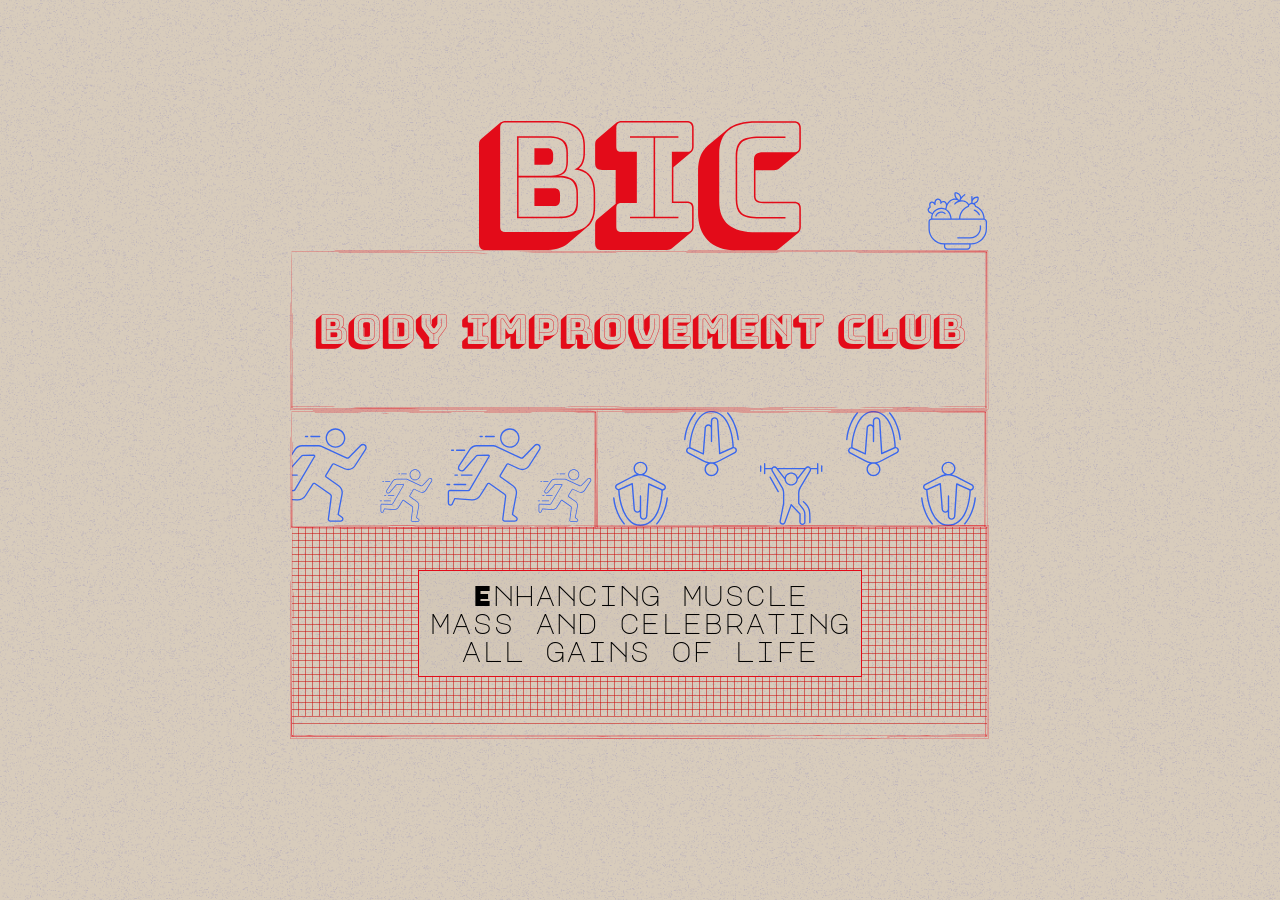
==== index.html @ f55bcda5 "Replace em dash with >>> in meta description Co-Authored-By: Claude Opus 5 (1M context) <noreply@ant" ====
<!DOCTYPE html>
<html lang="en">
<head>
<meta charset="utf-8">
<meta name="viewport" content="width=device-width, initial-scale=1">
<title>Body Improvement Club</title>
<meta name="description" content="Body Improvement Club >>> enhancing muscle mass and celebrating all gains of life.">

<link rel="preconnect" href="https://fonts.googleapis.com">
<link rel="preconnect" href="https://fonts.gstatic.com" crossorigin>
<link rel="stylesheet"
      href="https://fonts.googleapis.com/css2?family=Bungee+Shade&family=Major+Mono+Display&display=swap">

<link rel="stylesheet" href="style.css">
</head>
<body>

<img class="grain" src="assets/film-grain.webp" alt="" aria-hidden="true" decoding="async">

<main class="stage">

  <img class="logo" src="assets/logo.svg" alt="Body Improvement Club" width="366" height="148">

  <!-- Desktop-only: the phone composition has no diet-bowl icon. -->
  <img class="i i--diet d-only" src="assets/diet-bowl.svg" alt="" aria-hidden="true">

  <div class="box box--title">
    <h1>body improvement club</h1>
  </div>

  <!-- Icon strips are a collage; per-icon offsets live in style.css so they can
       differ between the desktop and phone compositions. r5/r6 are the two
       extra runners the phone layout adds. -->
  <div class="box box--runners" aria-hidden="true">
    <img class="i run-l r1" src="assets/runner-large.svg" alt="">
    <img class="i run-s r2" src="assets/runner-small.svg" alt="">
    <img class="i run-l r3" src="assets/runner-large.svg" alt="">
    <img class="i run-s r4" src="assets/runner-small.svg" alt="">
    <img class="i run-l r5 m-only" src="assets/runner-large.svg" alt="">
    <img class="i run-s r6 m-only" src="assets/runner-small.svg" alt="">
  </div>

  <div class="panel">
    <div class="tagline">
      <p>Enhancing muscle mass and celebrating all gains of life</p>
    </div>
  </div>

  <div class="box box--exercises" aria-hidden="true">
    <img class="i rope j1"      src="assets/jump-rope.svg"    alt="">
    <img class="i rope j2 flip" src="assets/jump-rope.svg"    alt="">
    <img class="i lifter"       src="assets/weightlifter.svg" alt="">
    <img class="i rope j3 flip" src="assets/jump-rope.svg"    alt="">
    <img class="i rope j4"      src="assets/jump-rope.svg"    alt="">
  </div>

</main>

</body>
</html>
---- style.css ----
/* ==========================================================================
   Body Improvement Club — landing page
   Figma: D5ycEapMBObSrYNVvvsyNV — desktop node 5:653 (1440x1024),
                                   phone   node 6:1847 (390x1024)

   Geometry is transcribed from the file's absolute child transforms, read via
   the Plugin API — NOT from Figma's generated Tailwind, which offsets every
   child of a stroked frame by half the stroke width.

   Box strokes are BRUSH strokes (Figma's hand-drawn stroke style) — solid
   #e30b19 at 100%, weight 4 on the title box, 1.85 on the icon strips, 1 on
   the panel, all strokeAlign CENTER — but painted as a bundle of wobbling ink
   lines rather than one clean rule. Neither Dev Mode nor the Plugin API
   exposes the brush; both report a plain solid stroke, which is why the
   earlier transcription drew flat rules and why sampling a render reads a
   washed-out ~25% alpha (that is the gaps between bristles, not the colour).

   No CSS border can draw this, so each stroked frame was exported from Figma
   as a flattened outline path (assets/borders/*.svg) and is composited by
   .stage::before. See that rule for how the layers are placed.

   SCALING: both compositions are fixed-size posters, so rather than reflow
   them, 1rem is defined as one design pixel and shrinks with the viewport.
   The whole canvas scales as a unit and never overflows horizontally. Hairline
   rules keep a real 1px floor so they stay crisp at reduced scale.
   ========================================================================== */

:root {
  --ground:    #d8ccbc;  /* page background  */
  --red:       #e30b19;  /* strokes, title   */
  --box-fill:  #d3c7b7;  /* tagline box fill */
  --ink:       #000000;  /* tagline type     */

  /* Figma's 0.5px grid strokes resolve to a 1px line at 50% alpha (measured
     off the export, which renders these correctly). */
  --grid-line: rgba(201, 0, 0, 0.5);

  /* The desktop tagline box is the one stroke still drawn by CSS — it was not
     among the brush exports. Dial the alpha if it reads heavier than the
     brushed lines around it. */
  --stroke-alpha: 100%;
  --stroke: color-mix(in srgb, var(--red) var(--stroke-alpha), transparent);

  --font-display: "Bungee Shade", cursive;
  --font-mono:    "Major Mono Display", monospace;
}

*, *::before, *::after { box-sizing: border-box; }

/* ---------- fluid canvas unit: 1rem === 1 design px --------------------- */
/* Phone canvas is 390x1024 design px. The scale is bounded by BOTH axes so the
   whole poster always fits on screen: no scrolling, and therefore no scrollbar
   for 100vw to over-report (which otherwise causes a few px of horizontal
   overflow whenever the scaled canvas grows taller than the viewport).
   Capped at 1.25 so it does not balloon on the widest phones.
   The dvh line is a progressive upgrade for mobile browser chrome.

   Height divisor is 858, not the canvas 1024: the phone composition's content
   ends at y=792, so the last 232px of the Figma frame is empty background.
   858 = 792 + a 66px bottom margin mirroring the 66px above the logo, which
   keeps the poster near 1:1 on a typical phone instead of shrinking it to fit
   space nothing occupies. */
html {
  font-size: min(1.25px, calc(100vw / 390), calc(100vh / 858));
  font-size: min(1.25px, calc(100vw / 390), calc(100dvh / 858));
  background: var(--ground);
}

body {
  margin: 0;
  min-height: 100vh;
  display: flex;
  align-items: center;
  justify-content: center;
  background: var(--ground);
  overflow-x: hidden;
}

/* ---------- film grain -------------------------------------------------- */
/* Film_Grain is children[0] in Figma — the BOTTOM layer. It shows through
   unfilled frames but is covered by the tagline box opaque fill. Verified:
   the tagline interior in Figma's export is flat #d3c7b7, std 0.0. Covers the
   viewport, not just the stage, so the texture reads on any screen size. */
.grain {
  position: fixed;
  inset: 0;
  width: 100%;
  height: 100%;
  object-fit: cover;
  opacity: 0.20;
  pointer-events: none;
  z-index: 0;
}

/* ---------- stage ------------------------------------------------------- */
.stage {
  position: relative;
  flex: none;
  width: 390rem;
  height: 858rem;      /* content 66..792 plus a matching 66px bottom margin */
  z-index: 1;
}

.stage > * { position: absolute; }

.i { position: absolute; left: var(--x); top: var(--y); display: block; }
.flip { transform: scaleY(-1); }

.d-only { display: none; }   /* desktop-only, enabled at the breakpoint */

/* ---------- brush borders ----------------------------------------------- */
/* The exported outlines ride on one overlay pseudo-element rather than on the
   boxes themselves, for two reasons: a CENTER-aligned brush overflows the
   frame rect by ~2px on every side and would be cut by the boxes' own
   overflow:hidden, and in Figma a frame's stroke paints ABOVE its children,
   which the z-index reproduces (the desktop runner clipped at the left edge of
   the runners box has the line drawn over it, not under).

   Each layer sits at (frame origin − overflow) at the SVG's natural size, so
   the line straddles the frame edge exactly as CENTER alignment does. Overflow
   is half the difference between the export's bounds and the frame rect:
   e.g. the phone title box is 366x171 and its export 370x175, so 2rem. */
.stage::before {
  content: "";
  position: absolute;
  inset: 0;
  z-index: 2;                 /* above the icons, as frame strokes are in Figma */
  pointer-events: none;
  background-repeat: no-repeat;
  background-image:
    url("assets/borders/border-title-m.svg"),
    url("assets/borders/border-runners-m.svg"),
    url("assets/borders/border-exercises-m.svg"),
    url("assets/borders/border-panel-m.svg");
  background-position:
    10rem 212rem,             /* title      12,214  − 2 */
    11rem 384rem,             /* runners    12,385  − 1 */
    11rem 707rem,             /* exercises  12,708  − 1 */
    10rem 467rem;             /* panel      12,469  − 2 */
  background-size:
    370rem 175rem,
    368rem  86rem,
    368rem  86rem,
    370rem 243rem;
}

/* ---------- stroked boxes ----------------------------------------------- */

.box--title h1 {
  margin: 0;
  font-family: var(--font-display);
  font-weight: 400;
  line-height: normal;
  color: var(--red);
  text-align: center;
}

.box--title {
  display: flex;
  align-items: center;
  justify-content: center;
  overflow: hidden;              /* clipsContent: true */
}

.box--runners   { overflow: hidden; }   /* clipsContent: true — runner clipped */
.box--exercises { overflow: visible; }  /* clipsContent: false */

/* ---------- graph-paper panel ------------------------------------------- */
/* Two gradient layers replace the 127 individual rule rectangles in the file.
   Rules cover only the top 215 design px of the 239px panel, leaving the blank
   strip above the bottom stroke that the design calls for. */
.panel {
  overflow: hidden;   /* clips the grid gradients; the stroke is a brush layer */
}

.panel::before,
.panel::after { content: ""; position: absolute; pointer-events: none; }

.panel::before {                      /* verticals */
  height: 215rem;
  background-image: repeating-linear-gradient(
    to right, var(--grid-line) 0 1px, transparent 1px 8rem);
}

.panel::after {                       /* horizontals */
  left: 0;
  width: 100%;
  background-image: repeating-linear-gradient(
    to bottom, var(--grid-line) 0 1px, transparent 1px 8rem);
}

/* ---------- tagline ----------------------------------------------------- */
/* The fill is opaque so the graph-paper rules stop at the box edge — which also
   hides the .grain layer underneath. The texture is re-composited here from the
   same image, under a flat scrim of the box fill at 80% (reproducing .grain's
   0.20 opacity).

   Sizing mirrors the .grain <img>'s object-fit: cover against the viewport, but
   written in viewport units rather than the `cover` keyword: the image is
   1440x1024, so a width of max(100vw, 140.625vh) with auto height is that exact
   cover scale. Stated this way the grain matches the surrounding page even
   where background-attachment: fixed degrades to scroll (iOS Safari) and the
   positioning area becomes the box — only the crop shifts, never the scale,
   and a shifted crop of noise is indistinguishable. */
.tagline {
  position: absolute;
  background-color: var(--box-fill);
  background-image:
    linear-gradient(color-mix(in srgb, var(--box-fill) 80%, transparent) 0 100%),
    url("assets/film-grain.webp");
  background-size: max(100vw, 140.625vh) auto;
  background-position: center;
  background-attachment: fixed;
  display: flex;
  align-items: center;
  justify-content: center;
  /* ::after (the horizontal rules) is effectively the panel's last child, so it
     would paint over this opaque box without an explicit stacking bump. */
  z-index: 1;
}

.tagline p {
  margin: 0;
  font-family: var(--font-mono);
  font-weight: 400;
  line-height: normal;
  color: var(--ink);
  text-align: center;
}

/* ==========================================================================
   PHONE composition — Figma node 6:1847, 390x1024
   ========================================================================== */

.logo { left: 12rem; top: 66rem; width: 366rem; height: 148rem; display: block; }

.box--title {
  left: 12rem; top: 214rem; width: 366rem; height: 171rem;
}
.box--title h1 { font-size: 38rem; width: 342rem; }

.box--runners {
  left: 12rem; top: 385rem; width: 366rem; height: 84rem;
}
.run-l { width: 70.36rem; height: 68.09rem; }
.run-s { width: 39.3rem;  height: 38.03rem; }
.r1 { --x: 10rem;     --y: 15.77rem; }
.r2 { --x: 88.6rem;   --y: 45.83rem; }
.r3 { --x: 136.14rem; --y: 15.77rem; }
.r4 { --x: 202.7rem;  --y: 45.83rem; }
.r5 { --x: 250rem;    --y: 15.77rem; }
.r6 { --x: 316.56rem; --y: 45.83rem; }

.panel         { left: 12rem; top: 469rem; width: 366rem; height: 239rem; }
.panel::before { left: 7rem; top: 0; width: 100%; }
.panel::after  { top: 8rem; height: 216.5rem; }

/* No stroke on the phone tagline box — the desktop one has a 1px INSIDE stroke,
   this variant has none. */
.tagline   { left: 19rem; top: 31rem; width: 328rem; height: 164rem;
             padding: 12rem 9.5rem; }
.tagline p { font-size: 27rem; width: 309rem; }

.box--exercises {
  left: 12rem; top: 708rem; width: 366rem; height: 84rem;
}
.rope   { width: 36.73rem; height: 44.16rem; }
.lifter { width: 57.15rem; height: 56.58rem; --x: 154.85rem; --y: 26rem; }
.j1 { --x: 18rem;  --y: 37rem; }
.j2 { --x: 82rem;  --y: 4rem;  }
.j3 { --x: 248rem; --y: 4rem;  }
.j4 { --x: 312rem; --y: 37rem; }

/* ==========================================================================
   DESKTOP composition — Figma node 5:653, 1440x1024
   Fractional Figma nudge values (178.339, 468.509, 599.679 ...) are snapped to
   whole design px; they are artifacts of dragging, not intent, and the
   sub-pixel versions smear every 1px rule across two rows.
   ========================================================================== */

@media (min-width: 768px) {

  /* Desktop canvas is 1440x1024, never upscaled past 1:1. */
  html { font-size: min(1px, calc(100vw / 1440), calc(100vh / 1024)); }
  html { font-size: min(1px, calc(100vw / 1440), calc(100dvh / 1024)); }

  .stage { width: 1440rem; height: 1024rem; }

  .stage::before {
    background-image:
      url("assets/borders/border-title-d.svg"),
      url("assets/borders/border-runners-d.svg"),
      url("assets/borders/border-exercises-d.svg"),
      url("assets/borders/border-panel-d.svg");
    background-position:
      322rem 284rem,          /* title      324,286 − 2   */
      322rem 466rem,          /* runners    324,468 − 2   */
      669rem 466rem,          /* exercises  671,468 − 2   */
      322rem 597.5rem;        /* panel      324,600 − 2.5 */
    background-size:
      795rem 182rem,
      351rem 135rem,
      447rem 135rem,
      795rem 244rem;
  }

  .d-only { display: block; }
  .m-only { display: none; }

  .logo { left: 537rem; top: 138rem; width: 366rem; height: 148rem; }

  .i--diet { --x: 1046rem; --y: 218rem; width: 69rem; height: 66.95rem; }

  .box--title {
    left: 324rem; top: 286rem; width: 791rem; height: 178rem;
  }
  .box--title h1 { font-size: 46rem; width: auto; white-space: nowrap; }

  .box--runners {
    left: 324rem; top: 468rem; width: 347rem; height: 131rem;
  }
  .run-l { width: 111rem; height: 107.419rem; }
  .run-s { width: 62rem;  height: 60rem; }
  .r1 { --x: -25rem; --y: 19rem; }
  .r2 { --x: 99rem;  --y: 66rem; }
  .r3 { --x: 174rem; --y: 19rem; }
  .r4 { --x: 279rem; --y: 66rem; }

  .panel         { left: 324rem; top: 600rem; width: 791rem; height: 239rem; }
  .panel::before { left: 7rem; top: 0; width: 785rem; }
  .panel::after  { top: 7rem; height: 217rem; }

  .tagline   { left: 143rem; top: 48rem; width: 506rem; height: 122rem;
               padding: 12rem 8rem;
               border: 1px solid var(--stroke); }  /* strokeAlign INSIDE here */
  .tagline p { font-size: 32rem; width: 488rem; }

  .box--exercises {
    left: 671rem; top: 468rem; width: 443rem; height: 131rem;
  }
  .rope   { width: 62.376rem; height: 75rem; }
  .lifter { width: 71rem; height: 70.298rem; --x: 186rem; --y: 59rem; }
  .j1 { --x: 18rem;  --y: 56rem; }
  .j2 { --x: 99rem;  --y: 0;     }
  .j3 { --x: 283rem; --y: 0;     }
  .j4 { --x: 369rem; --y: 56rem; }
}
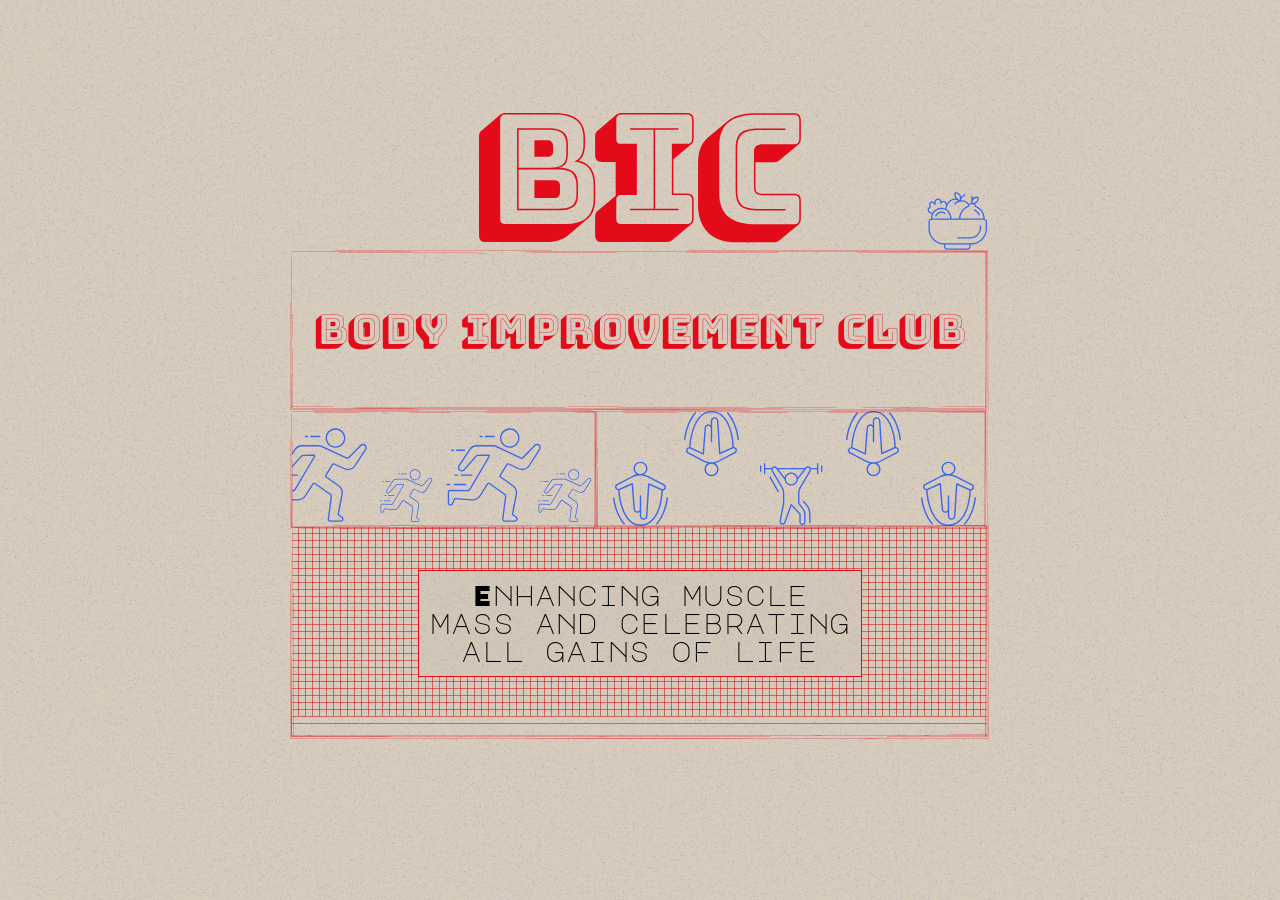
==== commit feb5ca2b: "Add a link preview card for the Pages site Open Graph and Twitter tags so the site gets a thumbnail " ====
--- a/index.html
+++ b/index.html
@@ -5,6 +5,30 @@
 <meta name="viewport" content="width=device-width, initial-scale=1">
 <title>Body Improvement Club</title>
 <meta name="description" content="Body Improvement Club >>> enhancing muscle mass and celebrating all gains of life.">
+
+<!-- Link preview. og:image MUST be absolute — scrapers do not resolve relative
+     URLs, and GitHub Pages serves this project site from a /bodyimprovementclub
+     subpath, so a root-relative path would 404. Update both the URLs here and
+     the Pages settings together if the site ever moves to a custom domain.
+     assets/og-image.png is rendered from og.html; see that file to regenerate.
+     Facebook, LinkedIn and X cache a scrape aggressively — after changing the
+     card, re-scrape the URL in each platform's debugger to see the new one. -->
+<link rel="canonical" href="https://fiski.github.io/bodyimprovementclub/">
+<meta property="og:type" content="website">
+<meta property="og:site_name" content="Body Improvement Club">
+<meta property="og:url" content="https://fiski.github.io/bodyimprovementclub/">
+<meta property="og:title" content="Body Improvement Club">
+<meta property="og:description" content="Body Improvement Club >>> enhancing muscle mass and celebrating all gains of life.">
+<meta property="og:image" content="https://fiski.github.io/bodyimprovementclub/assets/og-image.png">
+<meta property="og:image:type" content="image/png">
+<meta property="og:image:width" content="1200">
+<meta property="og:image:height" content="630">
+<meta property="og:image:alt" content="The BIC monogram above a brush-stroked box reading &quot;body improvement club&quot;, over a row of running, skipping, diet and weightlifting icons.">
+<meta name="twitter:card" content="summary_large_image">
+
+<link rel="icon" href="assets/favicon.svg" type="image/svg+xml">
+<link rel="icon" href="assets/fav-icon.png" sizes="32x32" type="image/png">
+<link rel="apple-touch-icon" href="assets/apple-touch-icon.png">
 
 <link rel="preconnect" href="https://fonts.googleapis.com">
 <link rel="preconnect" href="https://fonts.gstatic.com" crossorigin>
--- a/style.css
+++ b/style.css
@@ -52,28 +52,47 @@
    whole poster always fits on screen: no scrolling, and therefore no scrollbar
    for 100vw to over-report (which otherwise causes a few px of horizontal
    overflow whenever the scaled canvas grows taller than the viewport).
-   Capped at 1.25 so it does not balloon on the widest phones.
-   The dvh line is a progressive upgrade for mobile browser chrome.
-
-   Height divisor is 858, not the canvas 1024: the phone composition's content
-   ends at y=792, so the last 232px of the Figma frame is empty background.
-   858 = 792 + a 66px bottom margin mirroring the 66px above the logo, which
-   keeps the poster near 1:1 on a typical phone instead of shrinking it to fit
-   space nothing occupies. */
+   Capped at 1.6 so it does not balloon on the widest phones.
+   The svh line is a progressive upgrade for mobile browser chrome.
+
+   NEITHER divisor is the raw canvas — both are the INKED extent plus a margin,
+   so the poster is sized to what is actually drawn rather than to the empty
+   background around it. The phone composition inks x 10..380 (the brush
+   borders start 2px outside the 12px gutter) and y 64..793:
+
+     width  380 = 370 + 10  → a 5px side margin; the 390-wide stage bleeds
+                              10px of empty gutter off-screen, which body's
+                              overflow: hidden absorbs.
+     height 765 = 729 + 36  → an 18px margin top and bottom.
+
+   Where a divisor is the binding one the drawing fills that axis exactly, so
+   these are zoom controls, not placement ones — vertical placement is .stage's
+   lift.
+
+   svh, not vh/dvh: svh is the SMALL viewport — the height that remains with the
+   browser chrome expanded. Sizing to it means the poster fits whether or not
+   the chrome is showing, so the page never scrolls and never reflows when the
+   chrome collapses. (vh is the LARGE viewport, which is what made the body
+   taller than the visible area and left a strip of empty ground to scroll.) */
 html {
-  font-size: min(1.25px, calc(100vw / 390), calc(100vh / 858));
-  font-size: min(1.25px, calc(100vw / 390), calc(100dvh / 858));
+  font-size: min(1.6px, calc(100vw / 380), calc(100vh / 765));
+  font-size: min(1.6px, calc(100vw / 380), calc(100svh / 765));
   background: var(--ground);
 }
 
 body {
   margin: 0;
   min-height: 100vh;
+  min-height: 100svh;
   display: flex;
   align-items: center;
   justify-content: center;
   background: var(--ground);
-  overflow-x: hidden;
+  /* Both axes: the poster is sized to fit by construction, so nothing here is
+     ever meant to scroll. Horizontally this clips the phone canvas's bled
+     gutters; vertically it clips the 28px of empty layout overflow the phone
+     composition leaves below .stage's shortened box (see .stage). */
+  overflow: hidden;
 }
 
 /* ---------- film grain -------------------------------------------------- */
@@ -93,11 +112,26 @@
 }
 
 /* ---------- stage ------------------------------------------------------- */
+/* The box is the height that gets FITTED (see html), not the height of the
+   Figma frame: 765 = the inked extent 64..793 plus 18px of margin at each end.
+   The lift then slides the composition into that box — up 46, so the logo's
+   y=64 lands 18 below the top and the last brush stroke lands 18 above the
+   bottom. Fitting the drawing instead of the frame is what lets the poster
+   scale up: on a typical phone it is now within a few percent of 1:1 rather
+   than shrunk to make room for 100px of empty background.
+
+   It is a transform, not an edit to the children's y offsets, so the Figma
+   coordinates below stay a faithful transcription — the composition is moved
+   as a unit, exactly as the poster is scaled as a unit. The cost is that the
+   children (which still run to y=793) now overflow this 765 box by 28 before
+   the transform lifts them back inside; transforms do not affect layout, so
+   that residue would scroll if body did not clip it. */
 .stage {
   position: relative;
   flex: none;
   width: 390rem;
-  height: 858rem;      /* content 66..792 plus a matching 66px bottom margin */
+  height: 765rem;      /* fitted height — see html */
+  transform: translateY(-46rem);
   z-index: 1;
 }
 
@@ -123,7 +157,11 @@
 .stage::before {
   content: "";
   position: absolute;
-  inset: 0;
+  /* Backgrounds do not paint outside their box, and the phone's lowest brush
+     layer ends at y=793 — past the shortened .stage — so this overlay is given
+     the full canvas height rather than inset: 0. Layer positions are measured
+     from the same origin either way. */
+  top: 0; left: 0; right: 0; height: 1024rem;
   z-index: 2;                 /* above the icons, as frame strokes are in Figma */
   pointer-events: none;
   background-repeat: no-repeat;
@@ -232,7 +270,7 @@
    PHONE composition — Figma node 6:1847, 390x1024
    ========================================================================== */
 
-.logo { left: 12rem; top: 66rem; width: 366rem; height: 148rem; display: block; }
+.logo { left: 12rem; top: 64rem; width: 366rem; height: 148rem; display: block; }
 
 .box--title {
   left: 12rem; top: 214rem; width: 366rem; height: 171rem;
@@ -282,9 +320,11 @@
 
   /* Desktop canvas is 1440x1024, never upscaled past 1:1. */
   html { font-size: min(1px, calc(100vw / 1440), calc(100vh / 1024)); }
-  html { font-size: min(1px, calc(100vw / 1440), calc(100dvh / 1024)); }
-
-  .stage { width: 1440rem; height: 1024rem; }
+  html { font-size: min(1px, calc(100vw / 1440), calc(100svh / 1024)); }
+
+  /* No lift here: the desktop content (138..839 of 1024) already sits high in
+     its own canvas. */
+  .stage { width: 1440rem; height: 1024rem; transform: none; }
 
   .stage::before {
     background-image:
@@ -307,7 +347,7 @@
   .d-only { display: block; }
   .m-only { display: none; }
 
-  .logo { left: 537rem; top: 138rem; width: 366rem; height: 148rem; }
+  .logo { left: 537rem; top: 129rem; width: 366rem; height: 148rem; }
 
   .i--diet { --x: 1046rem; --y: 218rem; width: 69rem; height: 66.95rem; }
 
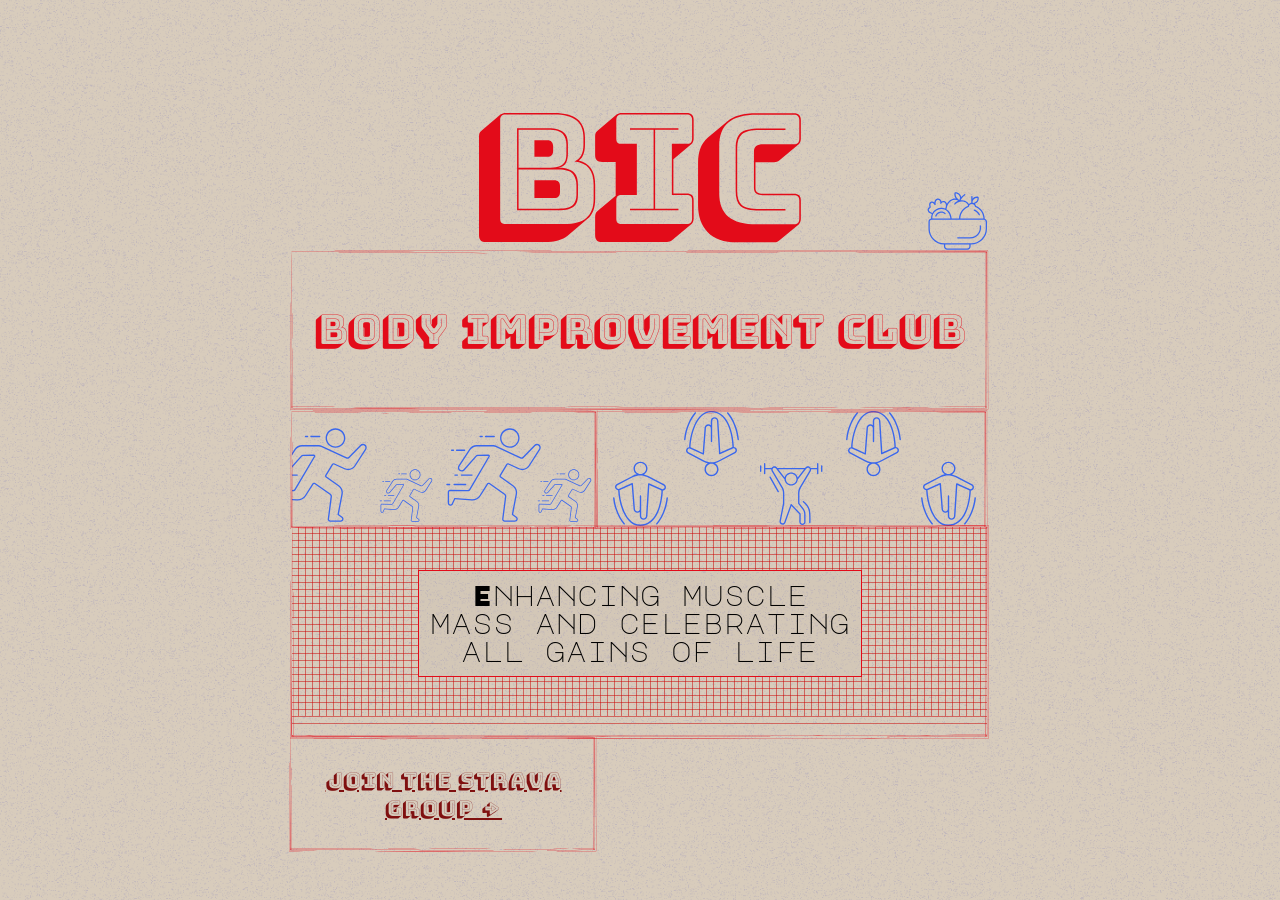
==== commit 813b347c: "Add the Strava link button to both compositions Transcribed from the Figma component "Link button" (" ====
--- a/index.html
+++ b/index.html
@@ -23,7 +23,7 @@
 <meta property="og:image:type" content="image/png">
 <meta property="og:image:width" content="1200">
 <meta property="og:image:height" content="630">
-<meta property="og:image:alt" content="The BIC monogram above a brush-stroked box reading &quot;body improvement club&quot;, over a row of running, skipping, diet and weightlifting icons.">
+<meta property="og:image:alt" content="The BIC monogram: three red letters stepping diagonally down to the right on a grainy sand ground.">
 <meta name="twitter:card" content="summary_large_image">
 
 <link rel="icon" href="assets/favicon.svg" type="image/svg+xml">
@@ -78,6 +78,14 @@
     <img class="i rope j4"      src="assets/jump-rope.svg"    alt="">
   </div>
 
+  <!-- The whole box is the link, not just the label: the Figma Hover variant
+       fills the entire button. Its brush border is drawn by .stage::before. -->
+  <a class="box box--link"
+     href="https://strava.app.link/sbkteMcGZ5b"
+     target="_blank" rel="noopener">
+    <span>Join the strava group →</span>
+  </a>
+
 </main>
 
 </body>
--- a/style.css
+++ b/style.css
@@ -1,6 +1,6 @@
 /* ==========================================================================
    Body Improvement Club — landing page
-   Figma: D5ycEapMBObSrYNVvvsyNV — desktop node 5:653 (1440x1024),
+   Figma: BgBx1W0MizlqEKMRBrGjdk — desktop node 33:945 (1440x1024 composition),
                                    phone   node 6:1847 (390x1024)
 
    Geometry is transcribed from the file's absolute child transforms, read via
@@ -8,12 +8,13 @@
    child of a stroked frame by half the stroke width.
 
    Box strokes are BRUSH strokes (Figma's hand-drawn stroke style) — solid
-   #e30b19 at 100%, weight 4 on the title box, 1.85 on the icon strips, 1 on
-   the panel, all strokeAlign CENTER — but painted as a bundle of wobbling ink
-   lines rather than one clean rule. Neither Dev Mode nor the Plugin API
-   exposes the brush; both report a plain solid stroke, which is why the
-   earlier transcription drew flat rules and why sampling a render reads a
-   washed-out ~25% alpha (that is the gaps between bristles, not the colour).
+   #e30b19 at 100%, weight 4 on the title box and the strava link button, 1.85
+   on the icon strips, 1 on the panel, all strokeAlign CENTER — but painted as
+   a bundle of wobbling ink lines rather than one clean rule. Neither Dev Mode
+   nor the Plugin API exposes the brush; both report a plain solid stroke,
+   which is why the earlier transcription drew flat rules and why sampling a
+   render reads a washed-out ~25% alpha (the gaps between bristles, not the
+   colour).
 
    No CSS border can draw this, so each stroked frame was exported from Figma
    as a flattened outline path (assets/borders/*.svg) and is composited by
@@ -34,6 +35,11 @@
   /* Figma's 0.5px grid strokes resolve to a 1px line at 50% alpha (measured
      off the export, which renders these correctly). */
   --grid-line: rgba(201, 0, 0, 0.5);
+
+  /* Strava link button. The label is a deeper red than the strokes; the hover
+     state fills the box blue and flips the label to white. */
+  --link-ink:   #7f1010;
+  --link-hover: #3a67ed;
 
   /* The desktop tagline box is the one stroke still drawn by CSS — it was not
      among the brush exports. Dial the alpha if it reads heavier than the
@@ -58,12 +64,13 @@
    NEITHER divisor is the raw canvas — both are the INKED extent plus a margin,
    so the poster is sized to what is actually drawn rather than to the empty
    background around it. The phone composition inks x 10..380 (the brush
-   borders start 2px outside the 12px gutter) and y 64..793:
+   borders start 2px outside the 12px gutter) and y 64..922 — the bottom is the
+   Strava button's brush, 2px below its 920 rect edge:
 
      width  380 = 370 + 10  → a 5px side margin; the 390-wide stage bleeds
                               10px of empty gutter off-screen, which body's
                               overflow: hidden absorbs.
-     height 765 = 729 + 36  → an 18px margin top and bottom.
+     height 894 = 858 + 36  → an 18px margin top and bottom.
 
    Where a divisor is the binding one the drawing fills that axis exactly, so
    these are zoom controls, not placement ones — vertical placement is .stage's
@@ -75,8 +82,8 @@
    chrome collapses. (vh is the LARGE viewport, which is what made the body
    taller than the visible area and left a strip of empty ground to scroll.) */
 html {
-  font-size: min(1.6px, calc(100vw / 380), calc(100vh / 765));
-  font-size: min(1.6px, calc(100vw / 380), calc(100svh / 765));
+  font-size: min(1.6px, calc(100vw / 380), calc(100vh / 894));
+  font-size: min(1.6px, calc(100vw / 380), calc(100svh / 894));
   background: var(--ground);
 }
 
@@ -113,7 +120,7 @@
 
 /* ---------- stage ------------------------------------------------------- */
 /* The box is the height that gets FITTED (see html), not the height of the
-   Figma frame: 765 = the inked extent 64..793 plus 18px of margin at each end.
+   Figma frame: 894 = the inked extent 64..922 plus 18px of margin at each end.
    The lift then slides the composition into that box — up 46, so the logo's
    y=64 lands 18 below the top and the last brush stroke lands 18 above the
    bottom. Fitting the drawing instead of the frame is what lets the poster
@@ -123,14 +130,14 @@
    It is a transform, not an edit to the children's y offsets, so the Figma
    coordinates below stay a faithful transcription — the composition is moved
    as a unit, exactly as the poster is scaled as a unit. The cost is that the
-   children (which still run to y=793) now overflow this 765 box by 28 before
+   children (which still run to y=922) now overflow this 894 box by 28 before
    the transform lifts them back inside; transforms do not affect layout, so
    that residue would scroll if body did not clip it. */
 .stage {
   position: relative;
   flex: none;
   width: 390rem;
-  height: 765rem;      /* fitted height — see html */
+  height: 894rem;      /* fitted height — see html */
   transform: translateY(-46rem);
   z-index: 1;
 }
@@ -158,7 +165,7 @@
   content: "";
   position: absolute;
   /* Backgrounds do not paint outside their box, and the phone's lowest brush
-     layer ends at y=793 — past the shortened .stage — so this overlay is given
+     layer ends at y=922 — past the shortened .stage — so this overlay is given
      the full canvas height rather than inset: 0. Layer positions are measured
      from the same origin either way. */
   top: 0; left: 0; right: 0; height: 1024rem;
@@ -169,17 +176,20 @@
     url("assets/borders/border-title-m.svg"),
     url("assets/borders/border-runners-m.svg"),
     url("assets/borders/border-exercises-m.svg"),
-    url("assets/borders/border-panel-m.svg");
+    url("assets/borders/border-panel-m.svg"),
+    url("assets/borders/border-link-m.svg");
   background-position:
     10rem 212rem,             /* title      12,214  − 2 */
     11rem 384rem,             /* runners    12,385  − 1 */
     11rem 707rem,             /* exercises  12,708  − 1 */
-    10rem 467rem;             /* panel      12,469  − 2 */
+    10rem 467rem,             /* panel      12,469  − 2 */
+    10rem 790rem;             /* link       12,792  − 2 */
   background-size:
     370rem 175rem,
     368rem  86rem,
     368rem  86rem,
-    370rem 243rem;
+    370rem 243rem,
+    370rem 132rem;
 }
 
 /* ---------- stroked boxes ----------------------------------------------- */
@@ -202,6 +212,50 @@
 
 .box--runners   { overflow: hidden; }   /* clipsContent: true — runner clipped */
 .box--exercises { overflow: visible; }  /* clipsContent: false */
+
+/* ---------- strava link button ------------------------------------------ */
+/* Figma component "Link button" (33:1764), variants Default / Hover. Same
+   brush box as the other frames — weight 4, strokeAlign CENTER, so its outline
+   export overflows the rect by 2px like the title box — drawn by .stage::before
+   above, which is why nothing here paints a border.
+
+   The <a> is the whole box, not just the label: the Hover variant fills the
+   entire frame, so the box is what has to respond. The fill sits under the
+   brush layer (z-index 2 on .stage::before) exactly as a frame fill sits under
+   its stroke in Figma, and that layer is pointer-events: none so it never eats
+   the click. The default variant has no fill, so the grain shows through.
+
+   Vertical placement is flex centring rather than Figma's 35.67 padding: the
+   instances are 128 tall against the component's 129.34, and centring the
+   58px two-line label is what puts it at y=35 in both. */
+.box--link {
+  display: flex;
+  align-items: center;
+  justify-content: center;
+  overflow: hidden;              /* clipsContent: true */
+  padding: 0 20.064rem;
+  text-decoration: none;
+}
+
+.box--link span {
+  flex: 1 0 0;
+  min-width: 1px;
+  font-family: var(--font-display);
+  font-weight: 400;
+  line-height: normal;
+  text-align: center;
+  text-decoration: underline;
+  color: var(--link-ink);
+}
+
+/* Hover variant. :focus-visible is not in the Figma file — it is the keyboard
+   equivalent of the same state, so the one interactive element on the page is
+   reachable without a mouse. */
+.box--link:hover,
+.box--link:focus-visible { background-color: var(--link-hover); }
+
+.box--link:hover span,
+.box--link:focus-visible span { color: #fff; }
 
 /* ---------- graph-paper panel ------------------------------------------- */
 /* Two gradient layers replace the 127 individual rule rectangles in the file.
@@ -302,6 +356,9 @@
 .box--exercises {
   left: 12rem; top: 708rem; width: 366rem; height: 84rem;
 }
+
+.box--link      { left: 12rem; top: 792rem; width: 366rem; height: 128rem; }
+.box--link span { font-size: 24rem; }
 .rope   { width: 36.73rem; height: 44.16rem; }
 .lifter { width: 57.15rem; height: 56.58rem; --x: 154.85rem; --y: 26rem; }
 .j1 { --x: 18rem;  --y: 37rem; }
@@ -331,17 +388,20 @@
       url("assets/borders/border-title-d.svg"),
       url("assets/borders/border-runners-d.svg"),
       url("assets/borders/border-exercises-d.svg"),
-      url("assets/borders/border-panel-d.svg");
+      url("assets/borders/border-panel-d.svg"),
+      url("assets/borders/border-link-d.svg");
     background-position:
       322rem 284rem,          /* title      324,286 − 2   */
       322rem 466rem,          /* runners    324,468 − 2   */
       669rem 466rem,          /* exercises  671,468 − 2   */
-      322rem 597.5rem;        /* panel      324,600 − 2.5 */
+      322rem 597.5rem,        /* panel      324,600 − 2.5 */
+      321rem 837rem;          /* link       323,839 − 2   */
     background-size:
       795rem 182rem,
       351rem 135rem,
       447rem 135rem,
-      795rem 244rem;
+      795rem 244rem,
+      351rem 132rem;
   }
 
   .d-only { display: block; }
@@ -378,6 +438,10 @@
   .box--exercises {
     left: 671rem; top: 468rem; width: 443rem; height: 131rem;
   }
+
+  /* Sits directly under the panel (600 + 239 = 839) at the runners box's width.
+     The 323 left is Figma's, 1px shy of the 324 column the other boxes use. */
+  .box--link { left: 323rem; top: 839rem; width: 347rem; height: 128rem; }
   .rope   { width: 62.376rem; height: 75rem; }
   .lifter { width: 71rem; height: 70.298rem; --x: 186rem; --y: 59rem; }
   .j1 { --x: 18rem;  --y: 56rem; }
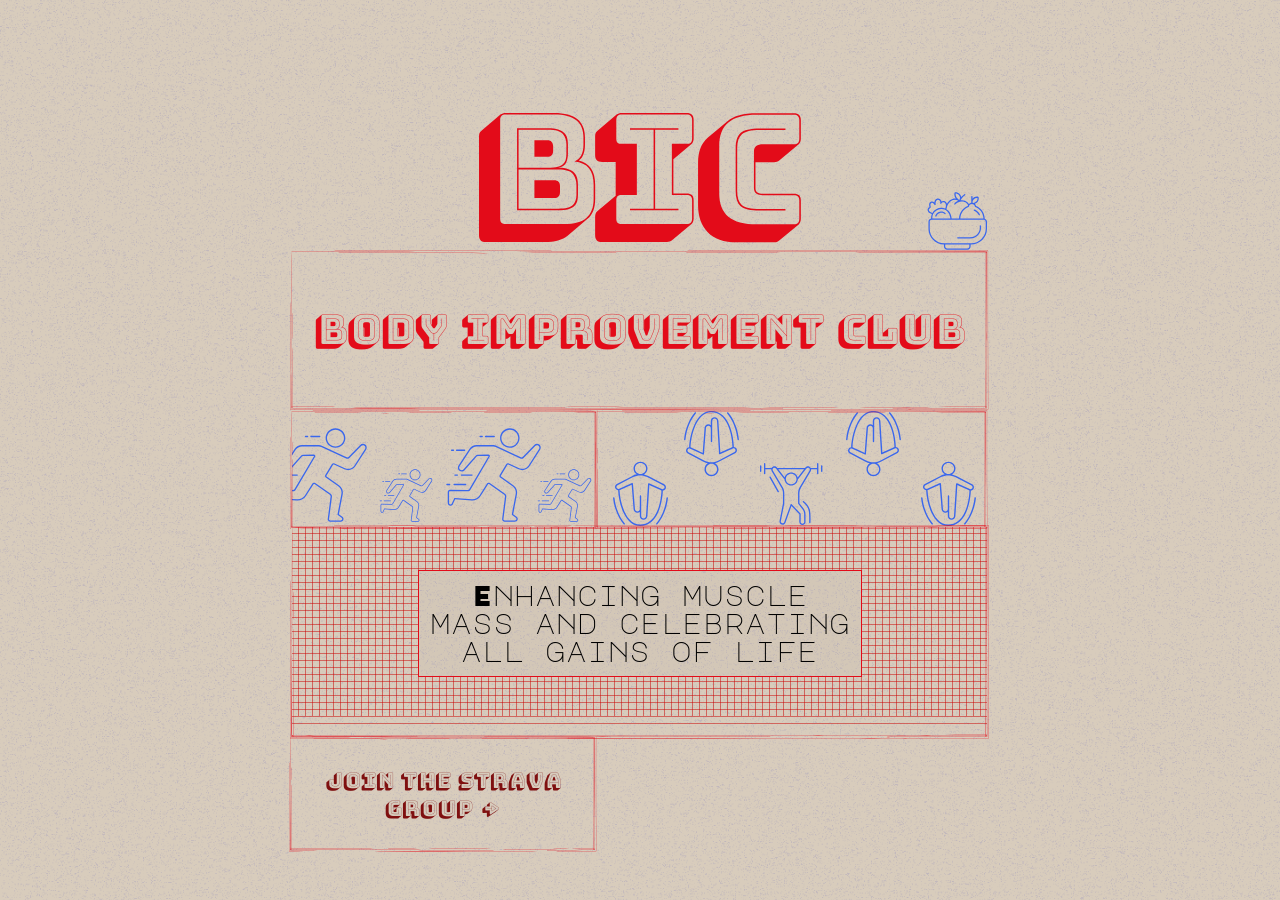
==== commit 65b1eaac: "Move the source comments into NOTES.md The html and css carried long explanatory comments — the Figm" ====
--- a/index.html
+++ b/index.html
@@ -6,20 +6,13 @@
 <title>Body Improvement Club</title>
 <meta name="description" content="Body Improvement Club >>> enhancing muscle mass and celebrating all gains of life.">
 
-<!-- Link preview. og:image MUST be absolute — scrapers do not resolve relative
-     URLs, and GitHub Pages serves this project site from a /bodyimprovementclub
-     subpath, so a root-relative path would 404. Update both the URLs here and
-     the Pages settings together if the site ever moves to a custom domain.
-     assets/og-image.png is rendered from og.html; see that file to regenerate.
-     Facebook, LinkedIn and X cache a scrape aggressively — after changing the
-     card, re-scrape the URL in each platform's debugger to see the new one. -->
-<link rel="canonical" href="https://fiski.github.io/bodyimprovementclub/">
+<link rel="canonical" href="https://bodyimprovement.club/">
 <meta property="og:type" content="website">
 <meta property="og:site_name" content="Body Improvement Club">
-<meta property="og:url" content="https://fiski.github.io/bodyimprovementclub/">
+<meta property="og:url" content="https://bodyimprovement.club/">
 <meta property="og:title" content="Body Improvement Club">
 <meta property="og:description" content="Body Improvement Club >>> enhancing muscle mass and celebrating all gains of life.">
-<meta property="og:image" content="https://fiski.github.io/bodyimprovementclub/assets/og-image.png">
+<meta property="og:image" content="https://bodyimprovement.club/assets/og-image.png">
 <meta property="og:image:type" content="image/png">
 <meta property="og:image:width" content="1200">
 <meta property="og:image:height" content="630">
@@ -45,16 +38,12 @@
 
   <img class="logo" src="assets/logo.svg" alt="Body Improvement Club" width="366" height="148">
 
-  <!-- Desktop-only: the phone composition has no diet-bowl icon. -->
   <img class="i i--diet d-only" src="assets/diet-bowl.svg" alt="" aria-hidden="true">
 
   <div class="box box--title">
     <h1>body improvement club</h1>
   </div>
 
-  <!-- Icon strips are a collage; per-icon offsets live in style.css so they can
-       differ between the desktop and phone compositions. r5/r6 are the two
-       extra runners the phone layout adds. -->
   <div class="box box--runners" aria-hidden="true">
     <img class="i run-l r1" src="assets/runner-large.svg" alt="">
     <img class="i run-s r2" src="assets/runner-small.svg" alt="">
@@ -78,8 +67,6 @@
     <img class="i rope j4"      src="assets/jump-rope.svg"    alt="">
   </div>
 
-  <!-- The whole box is the link, not just the label: the Figma Hover variant
-       fills the entire button. Its brush border is drawn by .stage::before. -->
   <a class="box box--link"
      href="https://strava.app.link/sbkteMcGZ5b"
      target="_blank" rel="noopener">
--- a/style.css
+++ b/style.css
@@ -1,49 +1,15 @@
-/* ==========================================================================
-   Body Improvement Club — landing page
-   Figma: BgBx1W0MizlqEKMRBrGjdk — desktop node 33:945 (1440x1024 composition),
-                                   phone   node 6:1847 (390x1024)
-
-   Geometry is transcribed from the file's absolute child transforms, read via
-   the Plugin API — NOT from Figma's generated Tailwind, which offsets every
-   child of a stroked frame by half the stroke width.
-
-   Box strokes are BRUSH strokes (Figma's hand-drawn stroke style) — solid
-   #e30b19 at 100%, weight 4 on the title box and the strava link button, 1.85
-   on the icon strips, 1 on the panel, all strokeAlign CENTER — but painted as
-   a bundle of wobbling ink lines rather than one clean rule. Neither Dev Mode
-   nor the Plugin API exposes the brush; both report a plain solid stroke,
-   which is why the earlier transcription drew flat rules and why sampling a
-   render reads a washed-out ~25% alpha (the gaps between bristles, not the
-   colour).
-
-   No CSS border can draw this, so each stroked frame was exported from Figma
-   as a flattened outline path (assets/borders/*.svg) and is composited by
-   .stage::before. See that rule for how the layers are placed.
-
-   SCALING: both compositions are fixed-size posters, so rather than reflow
-   them, 1rem is defined as one design pixel and shrinks with the viewport.
-   The whole canvas scales as a unit and never overflows horizontally. Hairline
-   rules keep a real 1px floor so they stay crisp at reduced scale.
-   ========================================================================== */
-
 :root {
-  --ground:    #d8ccbc;  /* page background  */
-  --red:       #e30b19;  /* strokes, title   */
-  --box-fill:  #d3c7b7;  /* tagline box fill */
-  --ink:       #000000;  /* tagline type     */
-
-  /* Figma's 0.5px grid strokes resolve to a 1px line at 50% alpha (measured
-     off the export, which renders these correctly). */
+  --ground:    #d8ccbc;
+  --red:       #e30b19;
+  --box-fill:  #d3c7b7;
+  --ink:       #000000;
+
   --grid-line: rgba(201, 0, 0, 0.5);
 
-  /* Strava link button. The label is a deeper red than the strokes; the hover
-     state fills the box blue and flips the label to white. */
-  --link-ink:   #7f1010;
-  --link-hover: #3a67ed;
-
-  /* The desktop tagline box is the one stroke still drawn by CSS — it was not
-     among the brush exports. Dial the alpha if it reads heavier than the
-     brushed lines around it. */
+  --link-ink:    #7f1010;
+  --link-hover:  #3a67ed;
+  --ink-inverse: #ffffff;
+
   --stroke-alpha: 100%;
   --stroke: color-mix(in srgb, var(--red) var(--stroke-alpha), transparent);
 
@@ -53,37 +19,8 @@
 
 *, *::before, *::after { box-sizing: border-box; }
 
-/* ---------- fluid canvas unit: 1rem === 1 design px --------------------- */
-/* Phone canvas is 390x1024 design px. The scale is bounded by BOTH axes so the
-   whole poster always fits on screen: no scrolling, and therefore no scrollbar
-   for 100vw to over-report (which otherwise causes a few px of horizontal
-   overflow whenever the scaled canvas grows taller than the viewport).
-   Capped at 1.6 so it does not balloon on the widest phones.
-   The svh line is a progressive upgrade for mobile browser chrome.
-
-   NEITHER divisor is the raw canvas — both are the INKED extent plus a margin,
-   so the poster is sized to what is actually drawn rather than to the empty
-   background around it. The phone composition inks x 10..380 (the brush
-   borders start 2px outside the 12px gutter) and y 64..922 — the bottom is the
-   Strava button's brush, 2px below its 920 rect edge:
-
-     width  380 = 370 + 10  → a 5px side margin; the 390-wide stage bleeds
-                              10px of empty gutter off-screen, which body's
-                              overflow: hidden absorbs.
-     height 894 = 858 + 36  → an 18px margin top and bottom.
-
-   Where a divisor is the binding one the drawing fills that axis exactly, so
-   these are zoom controls, not placement ones — vertical placement is .stage's
-   lift.
-
-   svh, not vh/dvh: svh is the SMALL viewport — the height that remains with the
-   browser chrome expanded. Sizing to it means the poster fits whether or not
-   the chrome is showing, so the page never scrolls and never reflows when the
-   chrome collapses. (vh is the LARGE viewport, which is what made the body
-   taller than the visible area and left a strip of empty ground to scroll.) */
 html {
-  font-size: min(1.6px, calc(100vw / 380), calc(100vh / 894));
-  font-size: min(1.6px, calc(100vw / 380), calc(100svh / 894));
+  font-size: calc(100vw / 380);
   background: var(--ground);
 }
 
@@ -95,18 +32,11 @@
   align-items: center;
   justify-content: center;
   background: var(--ground);
-  /* Both axes: the poster is sized to fit by construction, so nothing here is
-     ever meant to scroll. Horizontally this clips the phone canvas's bled
-     gutters; vertically it clips the 28px of empty layout overflow the phone
-     composition leaves below .stage's shortened box (see .stage). */
-  overflow: hidden;
-}
-
-/* ---------- film grain -------------------------------------------------- */
-/* Film_Grain is children[0] in Figma — the BOTTOM layer. It shows through
-   unfilled frames but is covered by the tagline box opaque fill. Verified:
-   the tagline interior in Figma's export is flat #d3c7b7, std 0.0. Covers the
-   viewport, not just the stage, so the texture reads on any screen size. */
+  overflow-x: hidden;
+  overflow-y: auto;
+  overscroll-behavior-x: none;
+}
+
 .grain {
   position: fixed;
   inset: 0;
@@ -118,27 +48,12 @@
   z-index: 0;
 }
 
-/* ---------- stage ------------------------------------------------------- */
-/* The box is the height that gets FITTED (see html), not the height of the
-   Figma frame: 894 = the inked extent 64..922 plus 18px of margin at each end.
-   The lift then slides the composition into that box — up 46, so the logo's
-   y=64 lands 18 below the top and the last brush stroke lands 18 above the
-   bottom. Fitting the drawing instead of the frame is what lets the poster
-   scale up: on a typical phone it is now within a few percent of 1:1 rather
-   than shrunk to make room for 100px of empty background.
-
-   It is a transform, not an edit to the children's y offsets, so the Figma
-   coordinates below stay a faithful transcription — the composition is moved
-   as a unit, exactly as the poster is scaled as a unit. The cost is that the
-   children (which still run to y=922) now overflow this 894 box by 28 before
-   the transform lifts them back inside; transforms do not affect layout, so
-   that residue would scroll if body did not clip it. */
 .stage {
   position: relative;
   flex: none;
-  width: 390rem;
-  height: 894rem;      /* fitted height — see html */
-  transform: translateY(-46rem);
+  width: 380rem;
+  height: 946rem;
+  transform: translateX(-5rem);
   z-index: 1;
 }
 
@@ -147,29 +62,13 @@
 .i { position: absolute; left: var(--x); top: var(--y); display: block; }
 .flip { transform: scaleY(-1); }
 
-.d-only { display: none; }   /* desktop-only, enabled at the breakpoint */
-
-/* ---------- brush borders ----------------------------------------------- */
-/* The exported outlines ride on one overlay pseudo-element rather than on the
-   boxes themselves, for two reasons: a CENTER-aligned brush overflows the
-   frame rect by ~2px on every side and would be cut by the boxes' own
-   overflow:hidden, and in Figma a frame's stroke paints ABOVE its children,
-   which the z-index reproduces (the desktop runner clipped at the left edge of
-   the runners box has the line drawn over it, not under).
-
-   Each layer sits at (frame origin − overflow) at the SVG's natural size, so
-   the line straddles the frame edge exactly as CENTER alignment does. Overflow
-   is half the difference between the export's bounds and the frame rect:
-   e.g. the phone title box is 366x171 and its export 370x175, so 2rem. */
+.d-only { display: none; }
+
 .stage::before {
   content: "";
   position: absolute;
-  /* Backgrounds do not paint outside their box, and the phone's lowest brush
-     layer ends at y=922 — past the shortened .stage — so this overlay is given
-     the full canvas height rather than inset: 0. Layer positions are measured
-     from the same origin either way. */
-  top: 0; left: 0; right: 0; height: 1024rem;
-  z-index: 2;                 /* above the icons, as frame strokes are in Figma */
+  inset: 0;
+  z-index: 2;
   pointer-events: none;
   background-repeat: no-repeat;
   background-image:
@@ -179,11 +78,11 @@
     url("assets/borders/border-panel-m.svg"),
     url("assets/borders/border-link-m.svg");
   background-position:
-    10rem 212rem,             /* title      12,214  − 2 */
-    11rem 384rem,             /* runners    12,385  − 1 */
-    11rem 707rem,             /* exercises  12,708  − 1 */
-    10rem 467rem,             /* panel      12,469  − 2 */
-    10rem 790rem;             /* link       12,792  − 2 */
+    10rem 212rem,
+    11rem 384rem,
+    11rem 707rem,
+    10rem 467rem,
+    10rem 790rem;
   background-size:
     370rem 175rem,
     368rem  86rem,
@@ -191,8 +90,6 @@
     370rem 243rem,
     370rem 132rem;
 }
-
-/* ---------- stroked boxes ----------------------------------------------- */
 
 .box--title h1 {
   margin: 0;
@@ -207,32 +104,17 @@
   display: flex;
   align-items: center;
   justify-content: center;
-  overflow: hidden;              /* clipsContent: true */
-}
-
-.box--runners   { overflow: hidden; }   /* clipsContent: true — runner clipped */
-.box--exercises { overflow: visible; }  /* clipsContent: false */
-
-/* ---------- strava link button ------------------------------------------ */
-/* Figma component "Link button" (33:1764), variants Default / Hover. Same
-   brush box as the other frames — weight 4, strokeAlign CENTER, so its outline
-   export overflows the rect by 2px like the title box — drawn by .stage::before
-   above, which is why nothing here paints a border.
-
-   The <a> is the whole box, not just the label: the Hover variant fills the
-   entire frame, so the box is what has to respond. The fill sits under the
-   brush layer (z-index 2 on .stage::before) exactly as a frame fill sits under
-   its stroke in Figma, and that layer is pointer-events: none so it never eats
-   the click. The default variant has no fill, so the grain shows through.
-
-   Vertical placement is flex centring rather than Figma's 35.67 padding: the
-   instances are 128 tall against the component's 129.34, and centring the
-   58px two-line label is what puts it at y=35 in both. */
+  overflow: hidden;
+}
+
+.box--runners   { overflow: hidden; }
+.box--exercises { overflow: visible; }
+
 .box--link {
   display: flex;
   align-items: center;
   justify-content: center;
-  overflow: hidden;              /* clipsContent: true */
+  overflow: hidden;
   padding: 0 20.064rem;
   text-decoration: none;
 }
@@ -244,56 +126,35 @@
   font-weight: 400;
   line-height: normal;
   text-align: center;
-  text-decoration: underline;
   color: var(--link-ink);
 }
 
-/* Hover variant. :focus-visible is not in the Figma file — it is the keyboard
-   equivalent of the same state, so the one interactive element on the page is
-   reachable without a mouse. */
 .box--link:hover,
 .box--link:focus-visible { background-color: var(--link-hover); }
 
 .box--link:hover span,
-.box--link:focus-visible span { color: #fff; }
-
-/* ---------- graph-paper panel ------------------------------------------- */
-/* Two gradient layers replace the 127 individual rule rectangles in the file.
-   Rules cover only the top 215 design px of the 239px panel, leaving the blank
-   strip above the bottom stroke that the design calls for. */
+.box--link:focus-visible span { color: var(--ink-inverse); }
+
 .panel {
-  overflow: hidden;   /* clips the grid gradients; the stroke is a brush layer */
+  overflow: hidden;
 }
 
 .panel::before,
 .panel::after { content: ""; position: absolute; pointer-events: none; }
 
-.panel::before {                      /* verticals */
+.panel::before {
   height: 215rem;
   background-image: repeating-linear-gradient(
     to right, var(--grid-line) 0 1px, transparent 1px 8rem);
 }
 
-.panel::after {                       /* horizontals */
+.panel::after {
   left: 0;
   width: 100%;
   background-image: repeating-linear-gradient(
     to bottom, var(--grid-line) 0 1px, transparent 1px 8rem);
 }
 
-/* ---------- tagline ----------------------------------------------------- */
-/* The fill is opaque so the graph-paper rules stop at the box edge — which also
-   hides the .grain layer underneath. The texture is re-composited here from the
-   same image, under a flat scrim of the box fill at 80% (reproducing .grain's
-   0.20 opacity).
-
-   Sizing mirrors the .grain <img>'s object-fit: cover against the viewport, but
-   written in viewport units rather than the `cover` keyword: the image is
-   1440x1024, so a width of max(100vw, 140.625vh) with auto height is that exact
-   cover scale. Stated this way the grain matches the surrounding page even
-   where background-attachment: fixed degrades to scroll (iOS Safari) and the
-   positioning area becomes the box — only the crop shifts, never the scale,
-   and a shifted crop of noise is indistinguishable. */
 .tagline {
   position: absolute;
   background-color: var(--box-fill);
@@ -306,8 +167,6 @@
   display: flex;
   align-items: center;
   justify-content: center;
-  /* ::after (the horizontal rules) is effectively the panel's last child, so it
-     would paint over this opaque box without an explicit stacking bump. */
   z-index: 1;
 }
 
@@ -320,11 +179,7 @@
   text-align: center;
 }
 
-/* ==========================================================================
-   PHONE composition — Figma node 6:1847, 390x1024
-   ========================================================================== */
-
-.logo { left: 12rem; top: 64rem; width: 366rem; height: 148rem; display: block; }
+.logo { left: 12rem; top: 54rem; width: 366rem; height: 148rem; display: block; }
 
 .box--title {
   left: 12rem; top: 214rem; width: 366rem; height: 171rem;
@@ -347,8 +202,6 @@
 .panel::before { left: 7rem; top: 0; width: 100%; }
 .panel::after  { top: 8rem; height: 216.5rem; }
 
-/* No stroke on the phone tagline box — the desktop one has a 1px INSIDE stroke,
-   this variant has none. */
 .tagline   { left: 19rem; top: 31rem; width: 328rem; height: 164rem;
              padding: 12rem 9.5rem; }
 .tagline p { font-size: 27rem; width: 309rem; }
@@ -366,21 +219,11 @@
 .j3 { --x: 248rem; --y: 4rem;  }
 .j4 { --x: 312rem; --y: 37rem; }
 
-/* ==========================================================================
-   DESKTOP composition — Figma node 5:653, 1440x1024
-   Fractional Figma nudge values (178.339, 468.509, 599.679 ...) are snapped to
-   whole design px; they are artifacts of dragging, not intent, and the
-   sub-pixel versions smear every 1px rule across two rows.
-   ========================================================================== */
-
 @media (min-width: 768px) {
 
-  /* Desktop canvas is 1440x1024, never upscaled past 1:1. */
   html { font-size: min(1px, calc(100vw / 1440), calc(100vh / 1024)); }
   html { font-size: min(1px, calc(100vw / 1440), calc(100svh / 1024)); }
 
-  /* No lift here: the desktop content (138..839 of 1024) already sits high in
-     its own canvas. */
   .stage { width: 1440rem; height: 1024rem; transform: none; }
 
   .stage::before {
@@ -391,11 +234,11 @@
       url("assets/borders/border-panel-d.svg"),
       url("assets/borders/border-link-d.svg");
     background-position:
-      322rem 284rem,          /* title      324,286 − 2   */
-      322rem 466rem,          /* runners    324,468 − 2   */
-      669rem 466rem,          /* exercises  671,468 − 2   */
-      322rem 597.5rem,        /* panel      324,600 − 2.5 */
-      321rem 837rem;          /* link       323,839 − 2   */
+      322rem 284rem,
+      322rem 466rem,
+      669rem 466rem,
+      322rem 597.5rem,
+      321rem 837rem;
     background-size:
       795rem 182rem,
       351rem 135rem,
@@ -432,15 +275,13 @@
 
   .tagline   { left: 143rem; top: 48rem; width: 506rem; height: 122rem;
                padding: 12rem 8rem;
-               border: 1px solid var(--stroke); }  /* strokeAlign INSIDE here */
+               border: 1px solid var(--stroke); }
   .tagline p { font-size: 32rem; width: 488rem; }
 
   .box--exercises {
     left: 671rem; top: 468rem; width: 443rem; height: 131rem;
   }
 
-  /* Sits directly under the panel (600 + 239 = 839) at the runners box's width.
-     The 323 left is Figma's, 1px shy of the 324 column the other boxes use. */
   .box--link { left: 323rem; top: 839rem; width: 347rem; height: 128rem; }
   .rope   { width: 62.376rem; height: 75rem; }
   .lifter { width: 71rem; height: 70.298rem; --x: 186rem; --y: 59rem; }
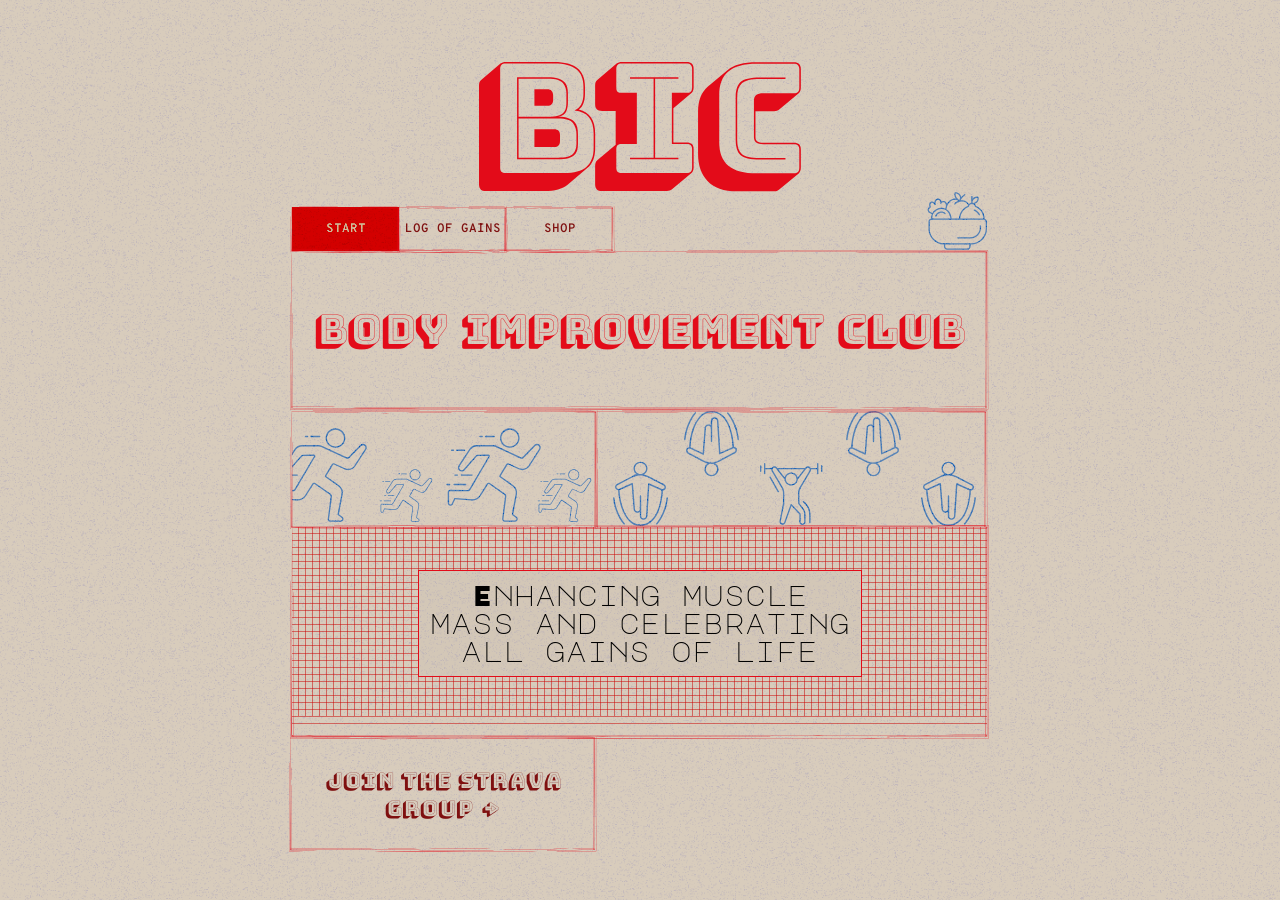
==== commit 23f4393f: "Seat the v2 tab strip on the content box" ====
--- a/index.html
+++ b/index.html
@@ -26,7 +26,7 @@
 <link rel="preconnect" href="https://fonts.googleapis.com">
 <link rel="preconnect" href="https://fonts.gstatic.com" crossorigin>
 <link rel="stylesheet"
-      href="https://fonts.googleapis.com/css2?family=Bungee+Shade&family=Major+Mono+Display&display=swap">
+      href="https://fonts.googleapis.com/css2?family=Bungee+Shade&family=Major+Mono+Display&family=Overpass+Mono:wght@400;600;700&display=swap">
 
 <link rel="stylesheet" href="style.css">
 </head>
@@ -34,11 +34,17 @@
 
 <img class="grain" src="assets/film-grain.webp" alt="" aria-hidden="true" decoding="async">
 
-<main class="stage">
+<main class="stage stage--start">
 
   <img class="logo" src="assets/logo.svg" alt="Body Improvement Club" width="366" height="148">
 
   <img class="i i--diet d-only" src="assets/diet-bowl.svg" alt="" aria-hidden="true">
+
+  <nav class="tabs" aria-label="Sections">
+    <a class="tab" aria-current="page" href="index.html">start</a>
+    <a class="tab" href="log-of-gains.html">log of gains</a>
+    <a class="tab" href="shop.html">shop</a>
+  </nav>
 
   <div class="box box--title">
     <h1>body improvement club</h1>
--- a/style.css
+++ b/style.css
@@ -15,6 +15,7 @@
 
   --font-display: "Bungee Shade", cursive;
   --font-mono:    "Major Mono Display", monospace;
+  --font-ui:      "Overpass Mono", monospace;
 }
 
 *, *::before, *::after { box-sizing: border-box; }
@@ -54,12 +55,17 @@
   width: 380rem;
   height: 946rem;
   transform: translateX(-5rem);
-  z-index: 1;
 }
 
 .stage > * { position: absolute; }
 
-.i { position: absolute; left: var(--x); top: var(--y); display: block; }
+.i {
+  position: absolute;
+  left: var(--x);
+  top: var(--y);
+  display: block;
+  mix-blend-mode: color-burn;
+}
 .flip { transform: scaleY(-1); }
 
 .d-only { display: none; }
@@ -71,19 +77,25 @@
   z-index: 2;
   pointer-events: none;
   background-repeat: no-repeat;
+}
+
+.stage--start::before {
   background-image:
+    url("assets/borders/border-tabs.svg"),
     url("assets/borders/border-title-m.svg"),
     url("assets/borders/border-runners-m.svg"),
     url("assets/borders/border-exercises-m.svg"),
     url("assets/borders/border-panel-m.svg"),
     url("assets/borders/border-link-m.svg");
   background-position:
+    10rem 234rem,
     10rem 212rem,
     11rem 384rem,
     11rem 707rem,
     10rem 467rem,
     10rem 790rem;
   background-size:
+    370rem  54rem,
     370rem 175rem,
     368rem  86rem,
     368rem  86rem,
@@ -134,6 +146,38 @@
 
 .box--link:hover span,
 .box--link:focus-visible span { color: var(--ink-inverse); }
+
+.tabs {
+  display: flex;
+}
+
+.tab {
+  flex: 0 0 122rem;
+  display: flex;
+  align-items: center;
+  justify-content: center;
+  padding: 16rem 0;
+  font-family: var(--font-ui);
+  font-weight: 600;
+  line-height: normal;
+  text-align: center;
+  text-transform: uppercase;
+  text-decoration: none;
+  white-space: nowrap;
+  color: var(--link-ink);
+}
+
+.tab[aria-current] {
+  background-color: var(--red);
+  color: var(--ground);
+  mix-blend-mode: color-burn;
+}
+
+.tab:not([aria-current]):hover,
+.tab:not([aria-current]):focus-visible {
+  background-color: var(--link-hover);
+  color: var(--ink-inverse);
+}
 
 .panel {
   overflow: hidden;
@@ -181,6 +225,9 @@
 
 .logo { left: 12rem; top: 54rem; width: 366rem; height: 148rem; display: block; }
 
+.tabs { left: 12rem; top: 236rem; width: 366rem; height: 50rem; }
+.tab  { font-size: 14rem; }
+
 .box--title {
   left: 12rem; top: 214rem; width: 366rem; height: 171rem;
 }
@@ -226,20 +273,23 @@
 
   .stage { width: 1440rem; height: 1024rem; transform: none; }
 
-  .stage::before {
+  .stage--start::before {
     background-image:
+      url("assets/borders/border-tabs.svg"),
       url("assets/borders/border-title-d.svg"),
       url("assets/borders/border-runners-d.svg"),
       url("assets/borders/border-exercises-d.svg"),
       url("assets/borders/border-panel-d.svg"),
       url("assets/borders/border-link-d.svg");
     background-position:
+      322rem 234rem,
       322rem 284rem,
       322rem 466rem,
       669rem 466rem,
       322rem 597.5rem,
       321rem 837rem;
     background-size:
+      370rem  54rem,
       795rem 182rem,
       351rem 135rem,
       447rem 135rem,
@@ -250,7 +300,9 @@
   .d-only { display: block; }
   .m-only { display: none; }
 
-  .logo { left: 537rem; top: 129rem; width: 366rem; height: 148rem; }
+  .logo { left: 537rem; top: 70rem; width: 366rem; height: 148rem; }
+
+  .tabs { left: 324rem; top: 236rem; }
 
   .i--diet { --x: 1046rem; --y: 218rem; width: 69rem; height: 66.95rem; }
 
